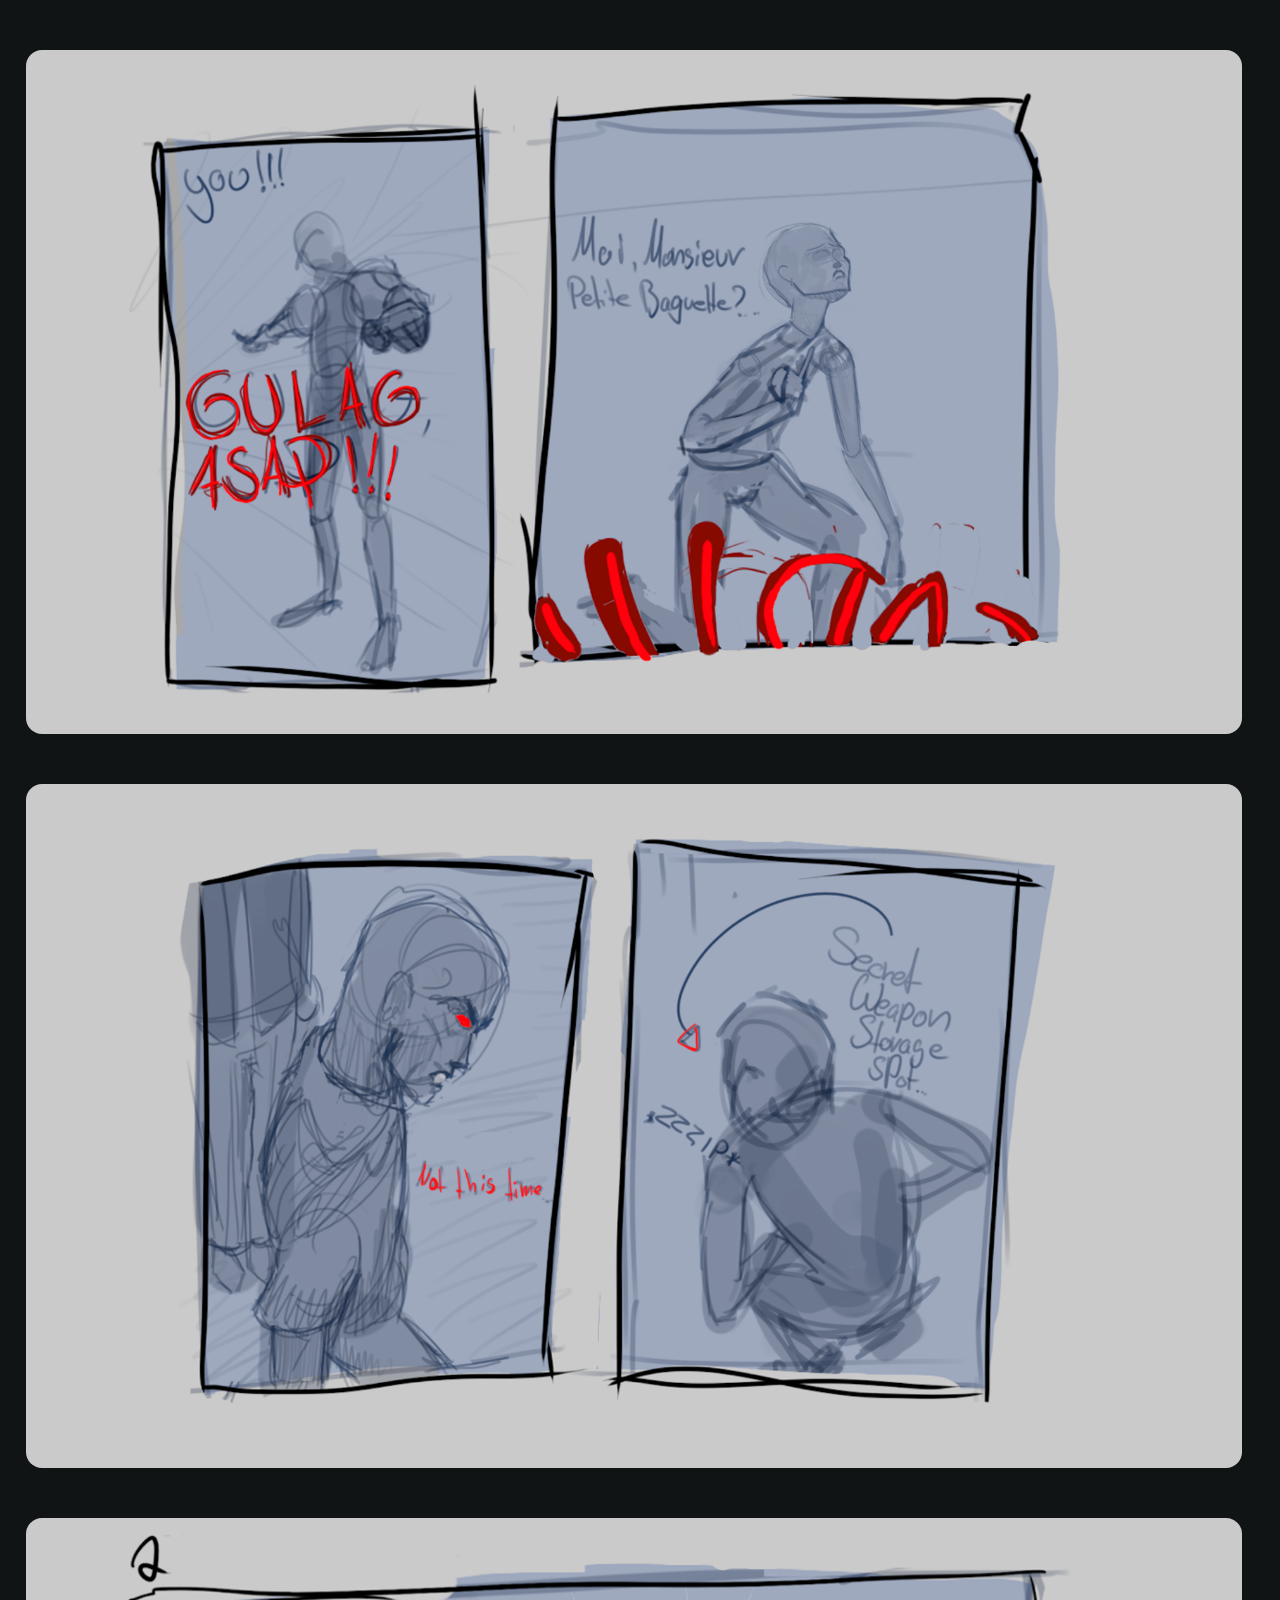
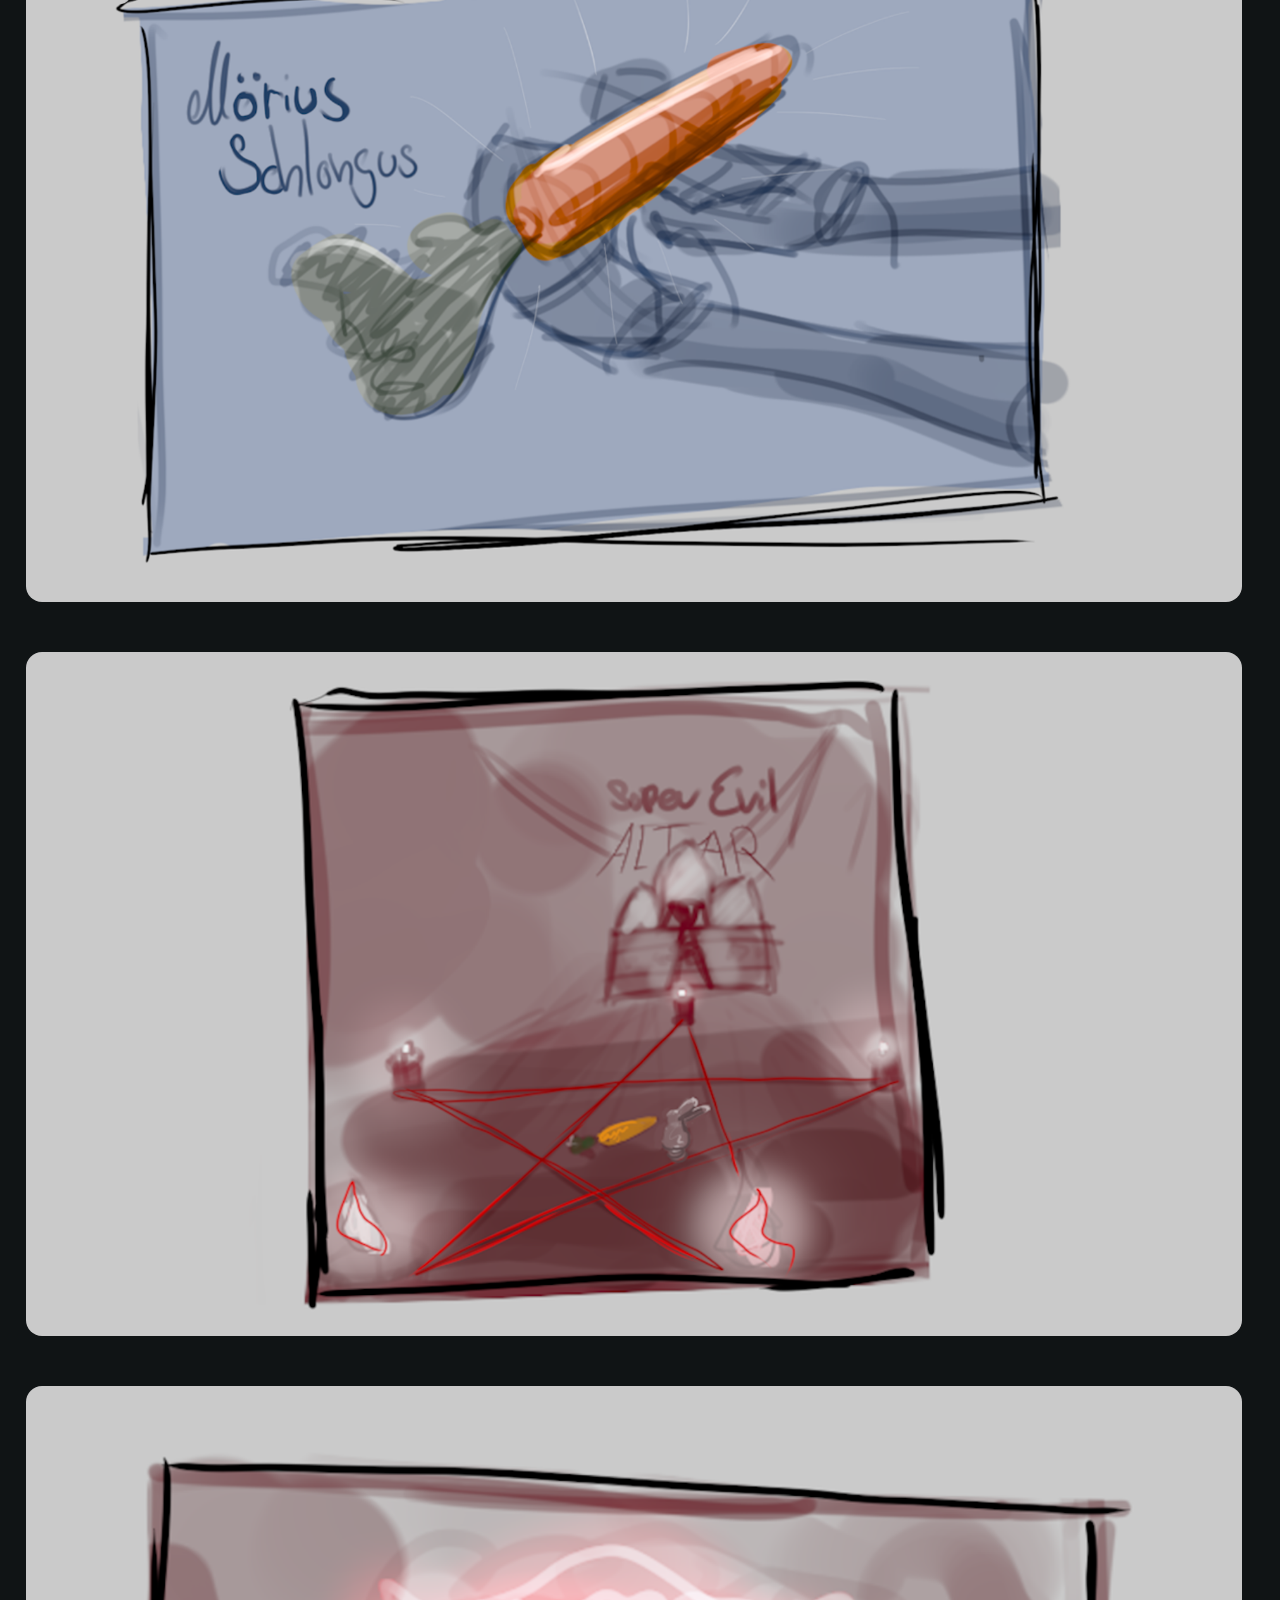
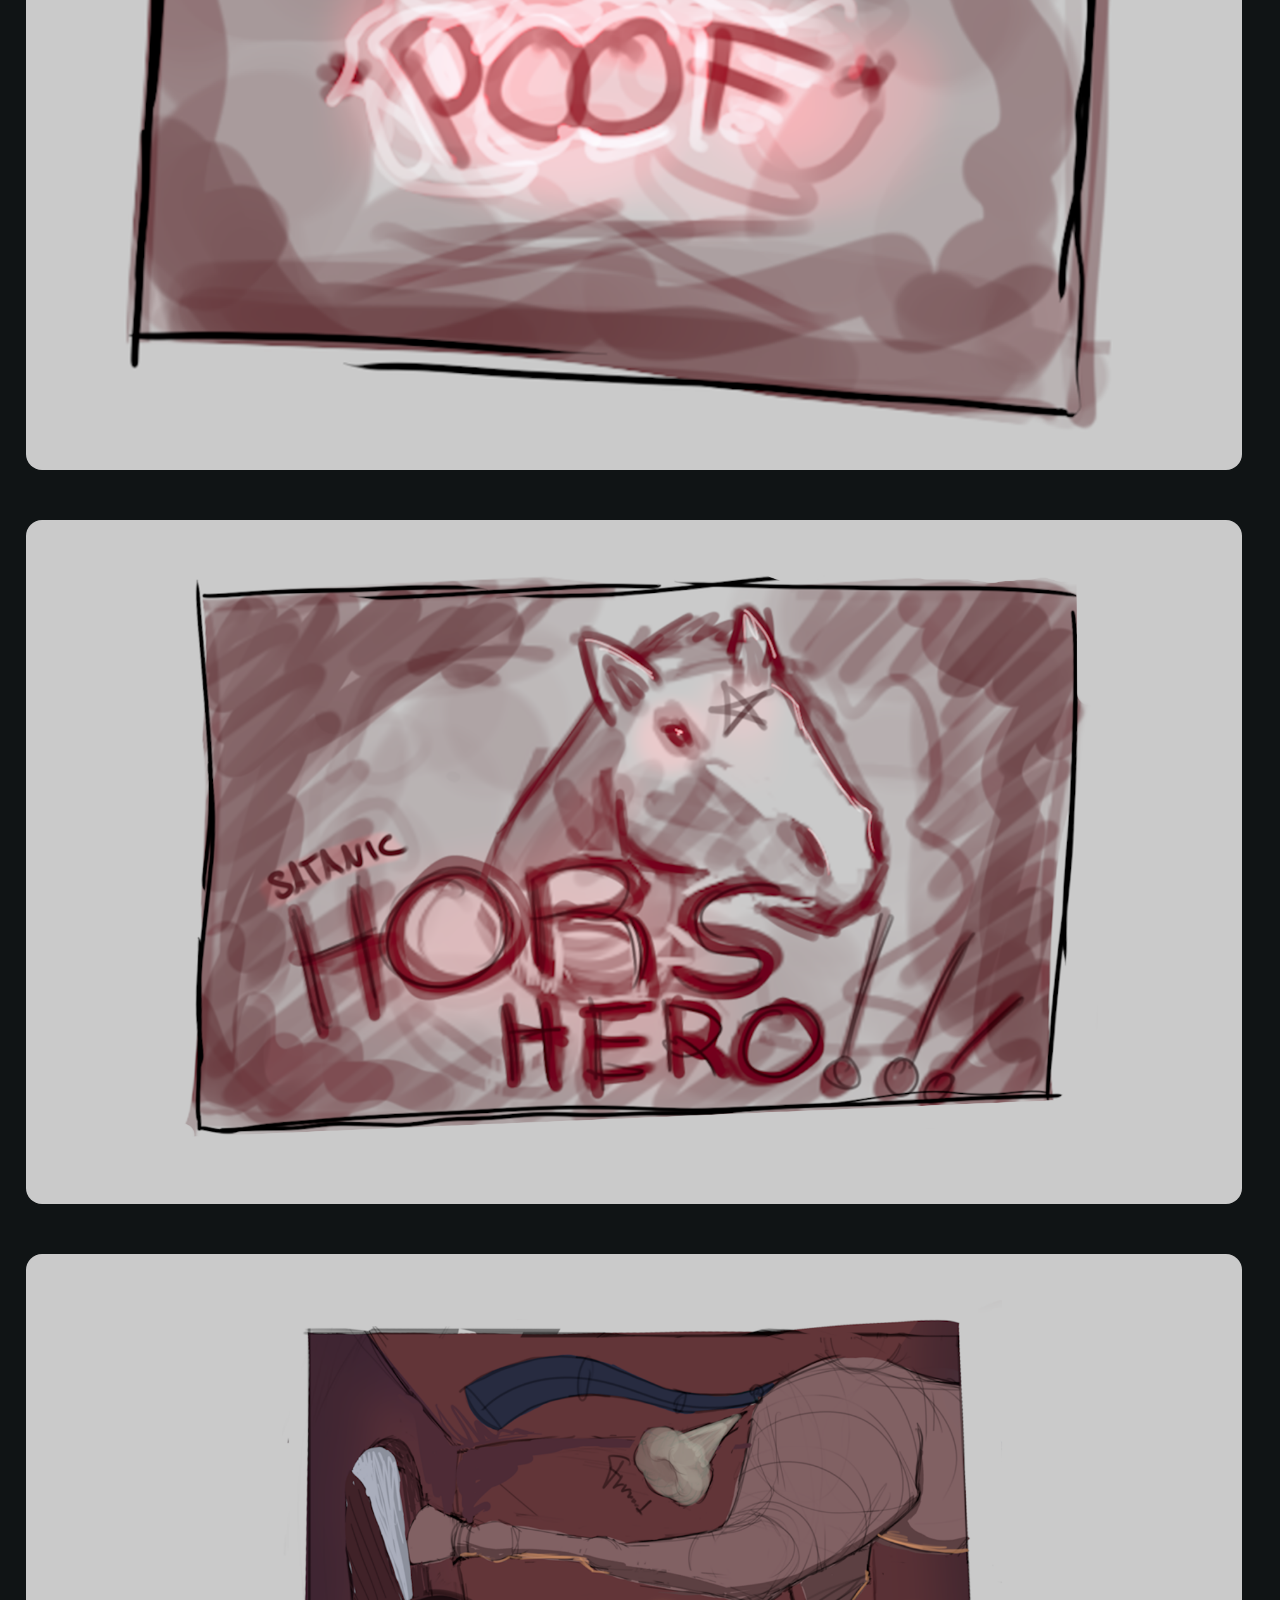
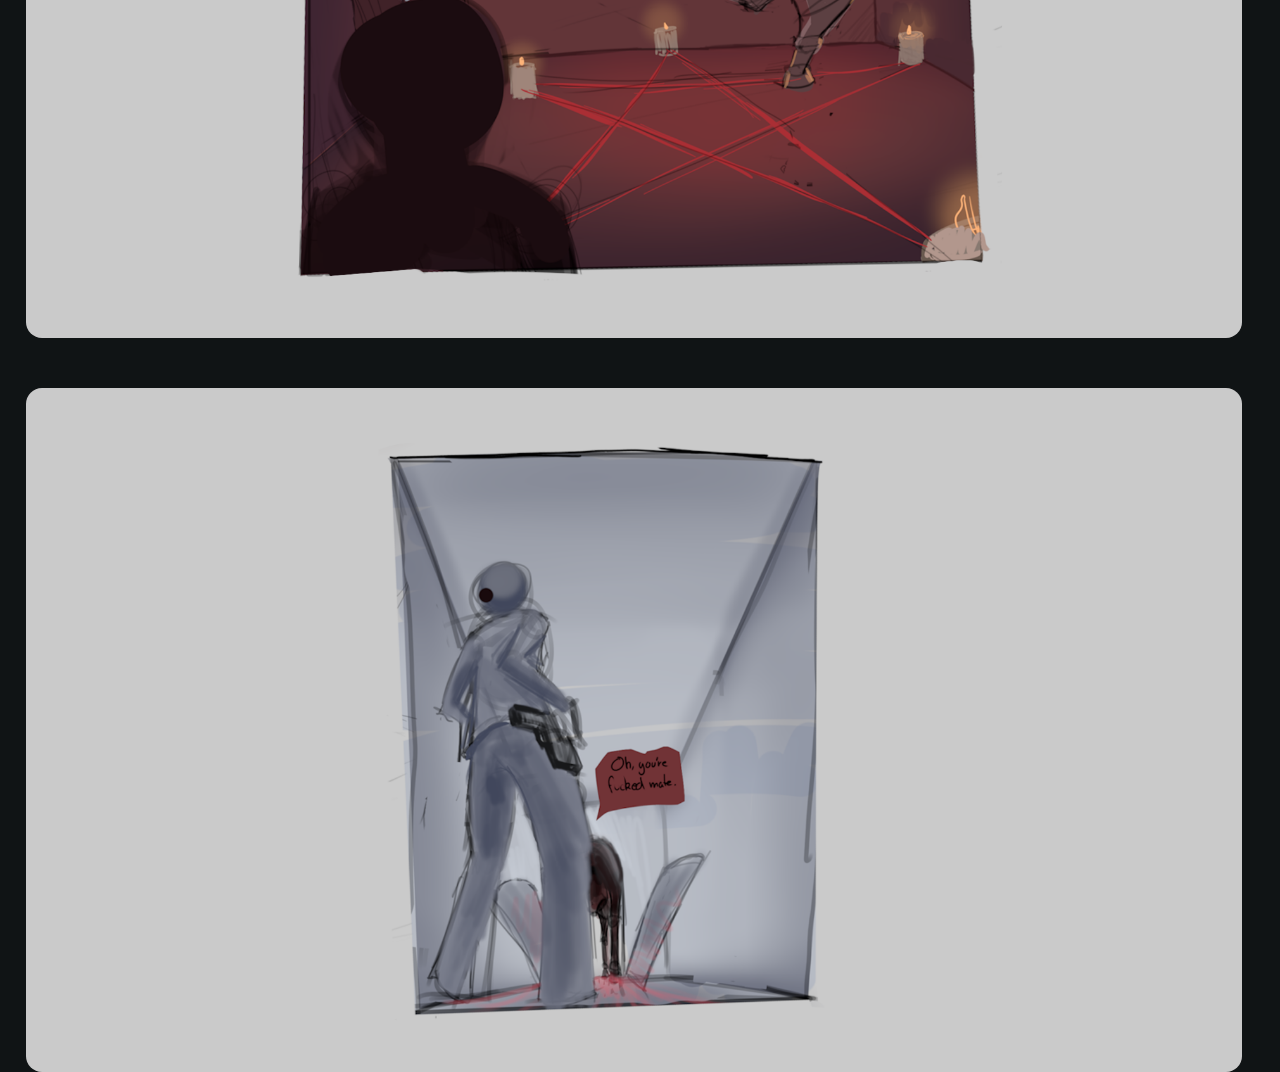
==== satanicHorsHero.html @ ced4c49f "more css and iteration,navscreen, second html file for cartoon" ====
<header>
    <link rel="stylesheet" href="styleCartoon.css">
</header>
<body>

<div id="viewerWrapper">
    <img src="/img/1.png" alt="">
    <img src="/img/2.png" alt="">
    <img src="/img/3.png" alt="">
    <img src="/img/4.png" alt="">
    <img src="/img/5.png" alt="">
    <img src="/img/6.png" alt="">
    <img src="/img/7.png" alt="">
    <img src="/img/8.png" alt="">
    
</div>
</body>
---- styleCartoon.css ----
body {
    background-color: rgb(16, 20, 21);
    height: 100vh;
    width: 100vw;
    padding: 0;
    margin: 0;
    
}






h3 {
    padding: 2.5em;
}
img{
    object-fit: contain;
    float: left;
    width: 95%;
    
    height: auto;
    margin-top: 50px ;
    
    margin-left: 2%;
    padding-left: 0;

    border-radius: 1em;
    
}
#viewerWrapper{
scroll-snap-type: mandatory;

width: 100vw;
height: 100dvh;
float: left;
margin: 0;
padding: 0;



















}
.box {
    border-radius: .5em;
    border-style: solid;
    border-width: .1em;
    color: rgb(0, 0, 0);
    border-color: rgba(151, 107, 188, 0.352);
    text-align: center;
    padding: 0;
    width: 16em;
    height: 10em;
    background-color: rgb(7, 20, 23);
    float: left;
    margin-right:  .2em;
    margin-left:   .2em;
    margin-bottom: .2em;
    margin-top:    .13em;
}
#box1{
    background-color: rgb(139, 124, 225);
    background: linear-gradient(90deg, rgb(202, 204, 210) 0%,  rgb(157, 168, 186) 110%);
}
#box2{
    background-color: rgb(213, 119, 152);
}
.boxrow{
    height: fit-content;
    justify-self: center;
    vertical-align: middle;
    width: fit-content;
}
#boxWrapper{
    
    top: 9em;
    justify-self: center;
    padding: 5em;
    min-height: 80em;
    min-width: 50em;
    
    position: relative;
    
}
#testwrapper{
    box-shadow: -5px -5px 15px rgba(64, 77, 75, 0.522);
    background-color: rgb(7, 14, 21);
    overflow: hidden;
    border-style: solid;
    border-color: rgb(26, 28, 46);
    
    padding-top: 1em;
    padding-bottom: .9em;
    min-height: 11.4em;
    width: 35em;
    border-radius: 1em;
    border-width: 2px;
}
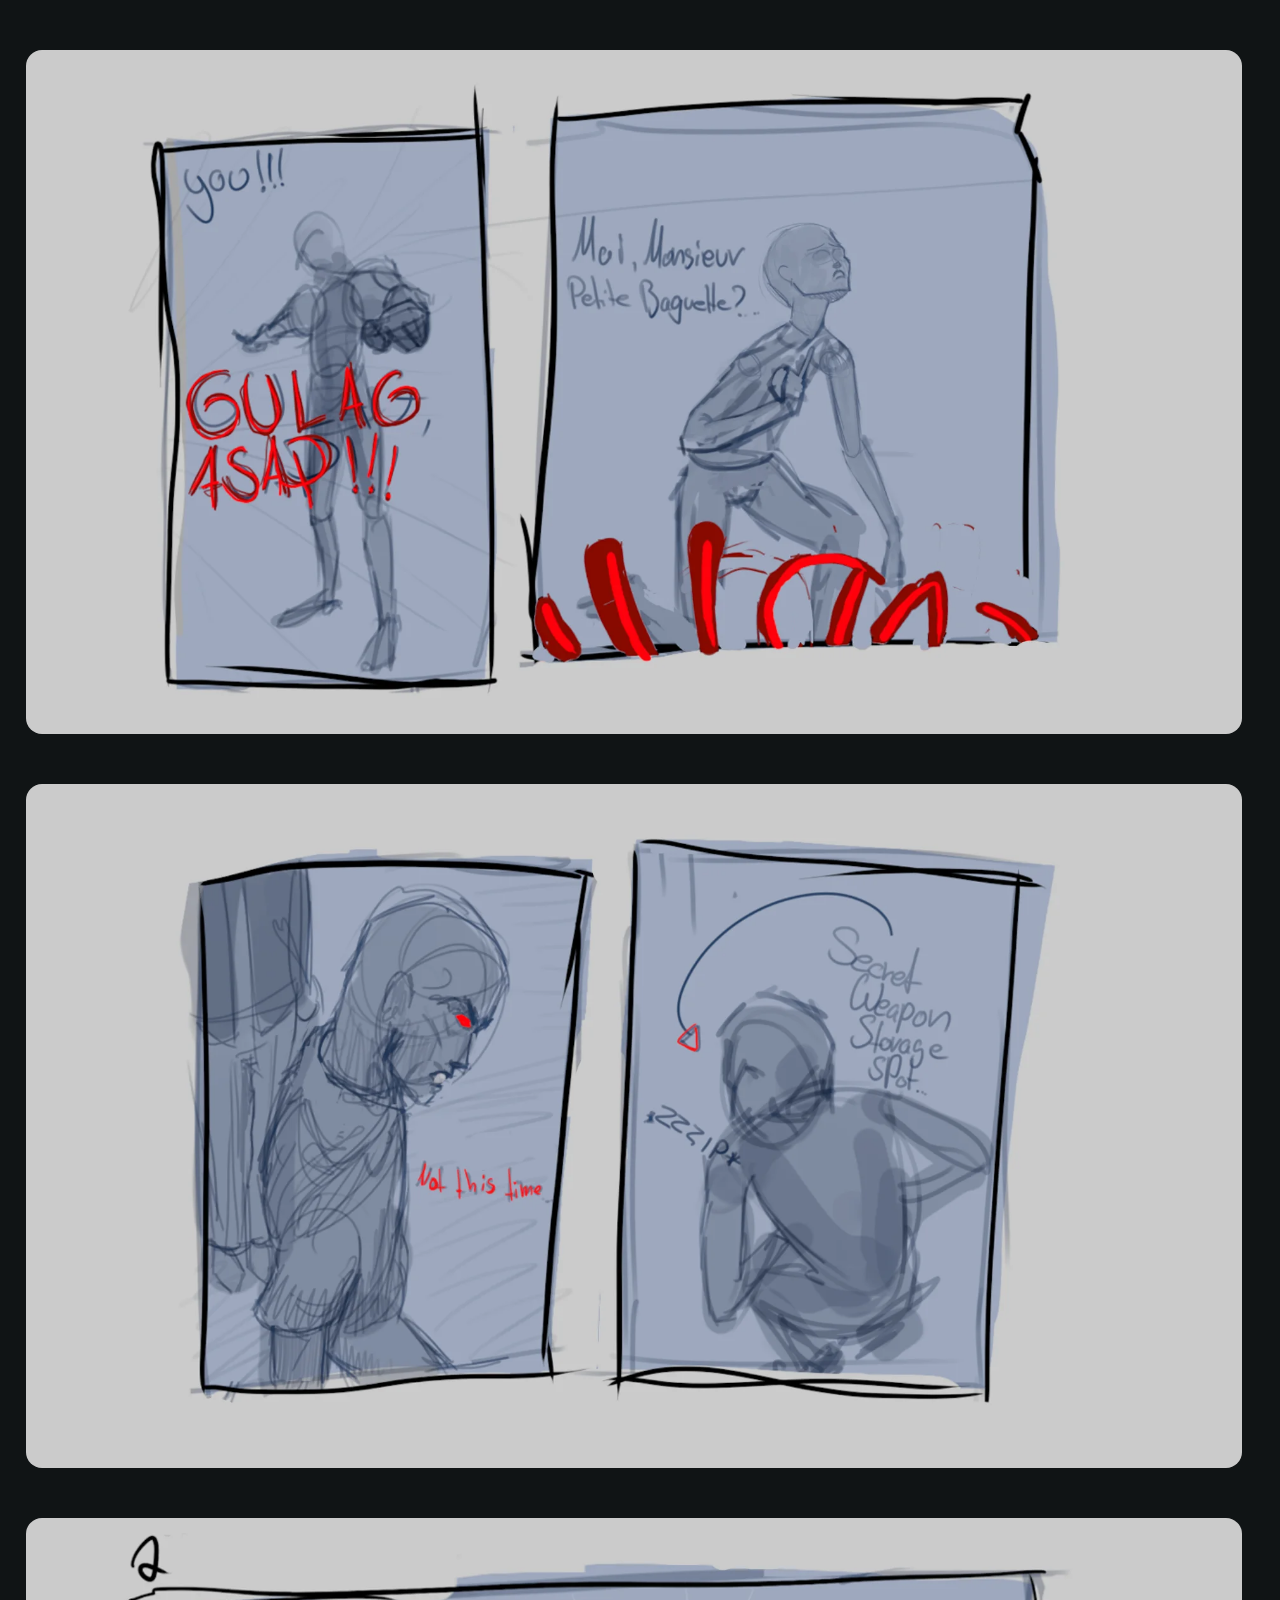
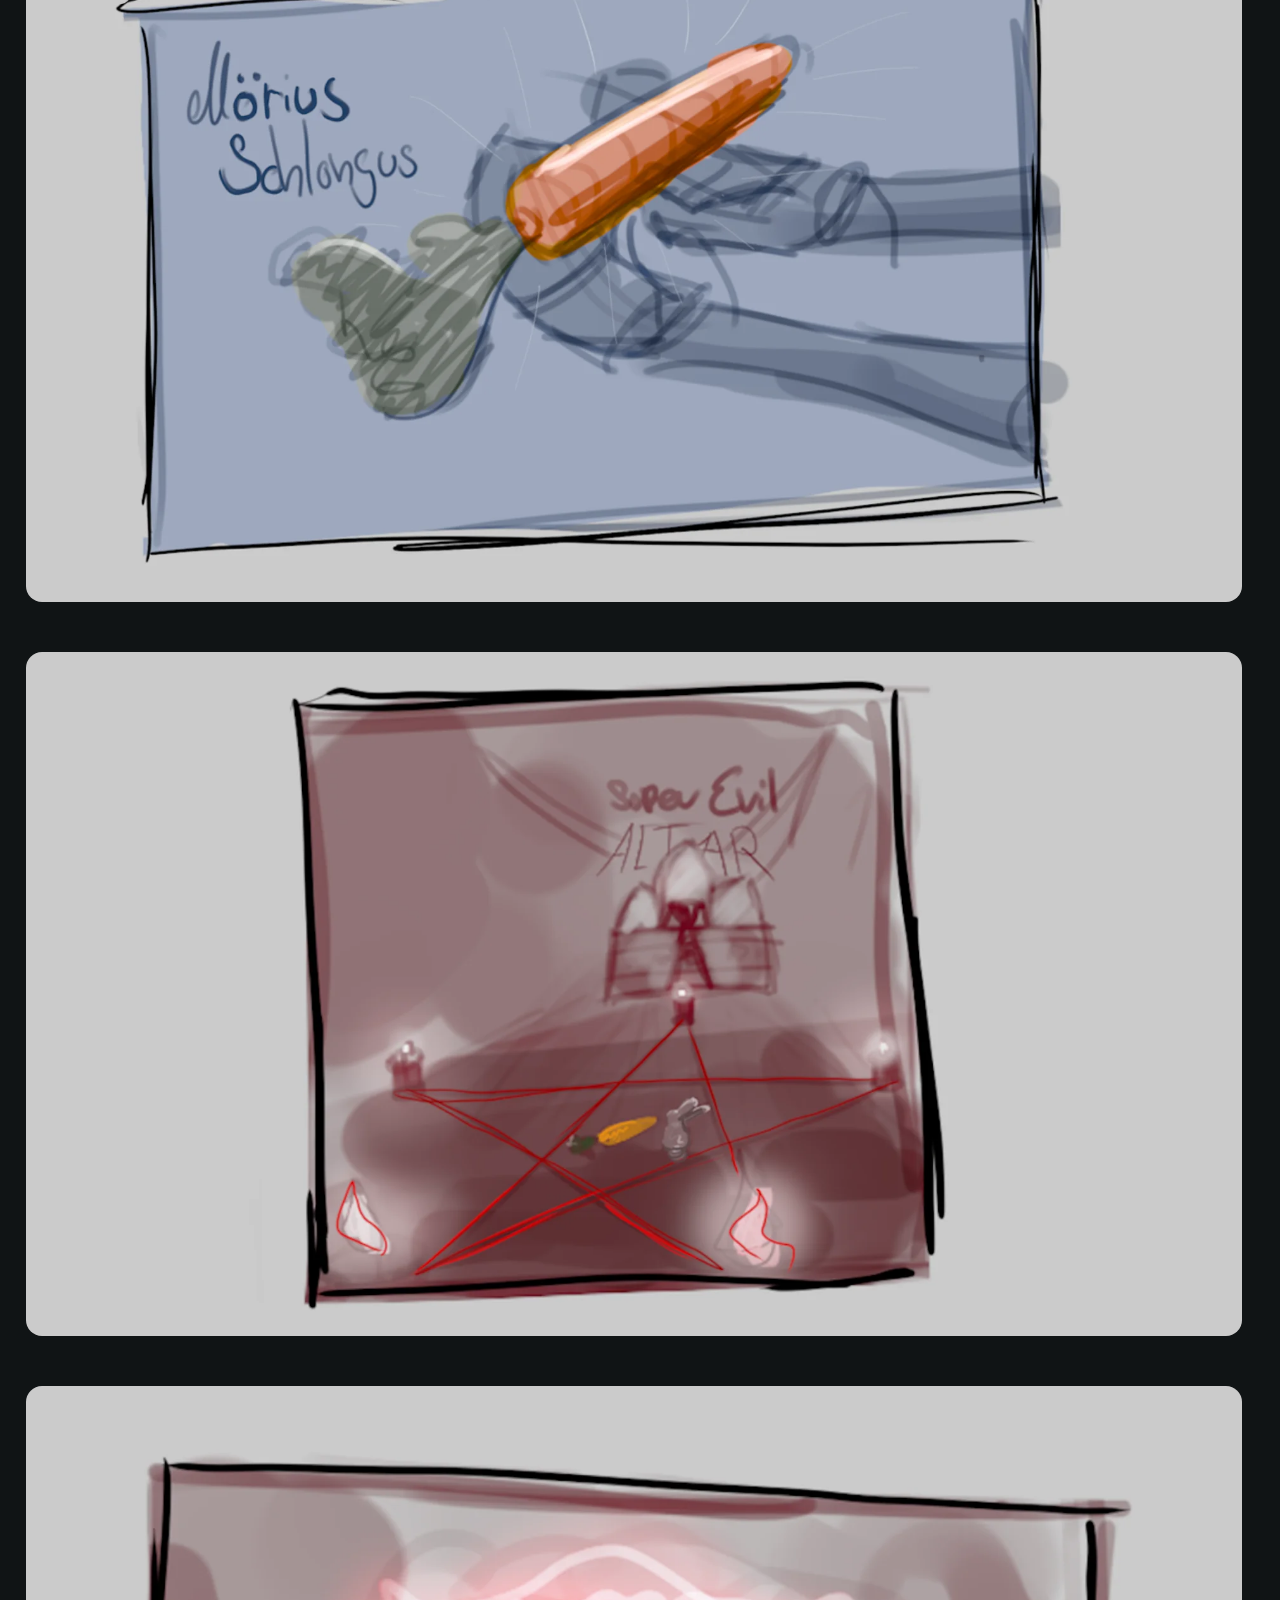
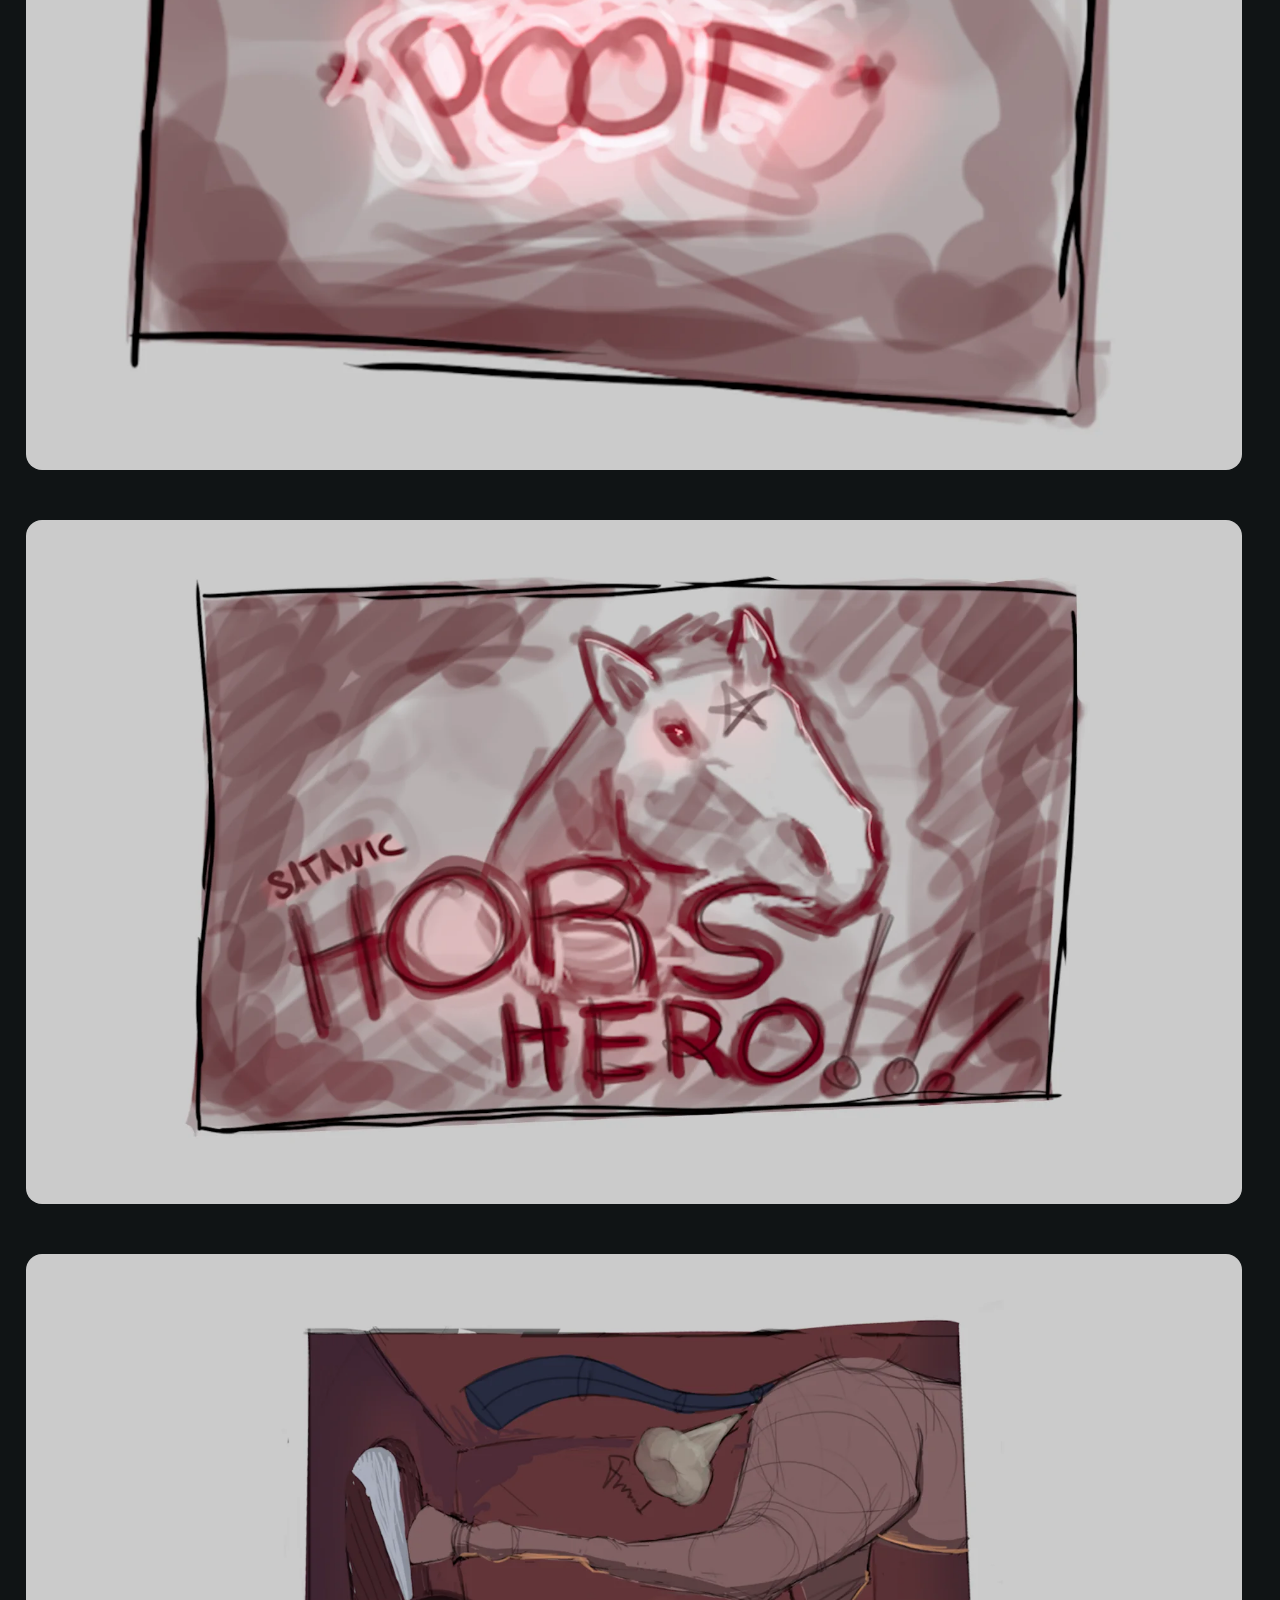
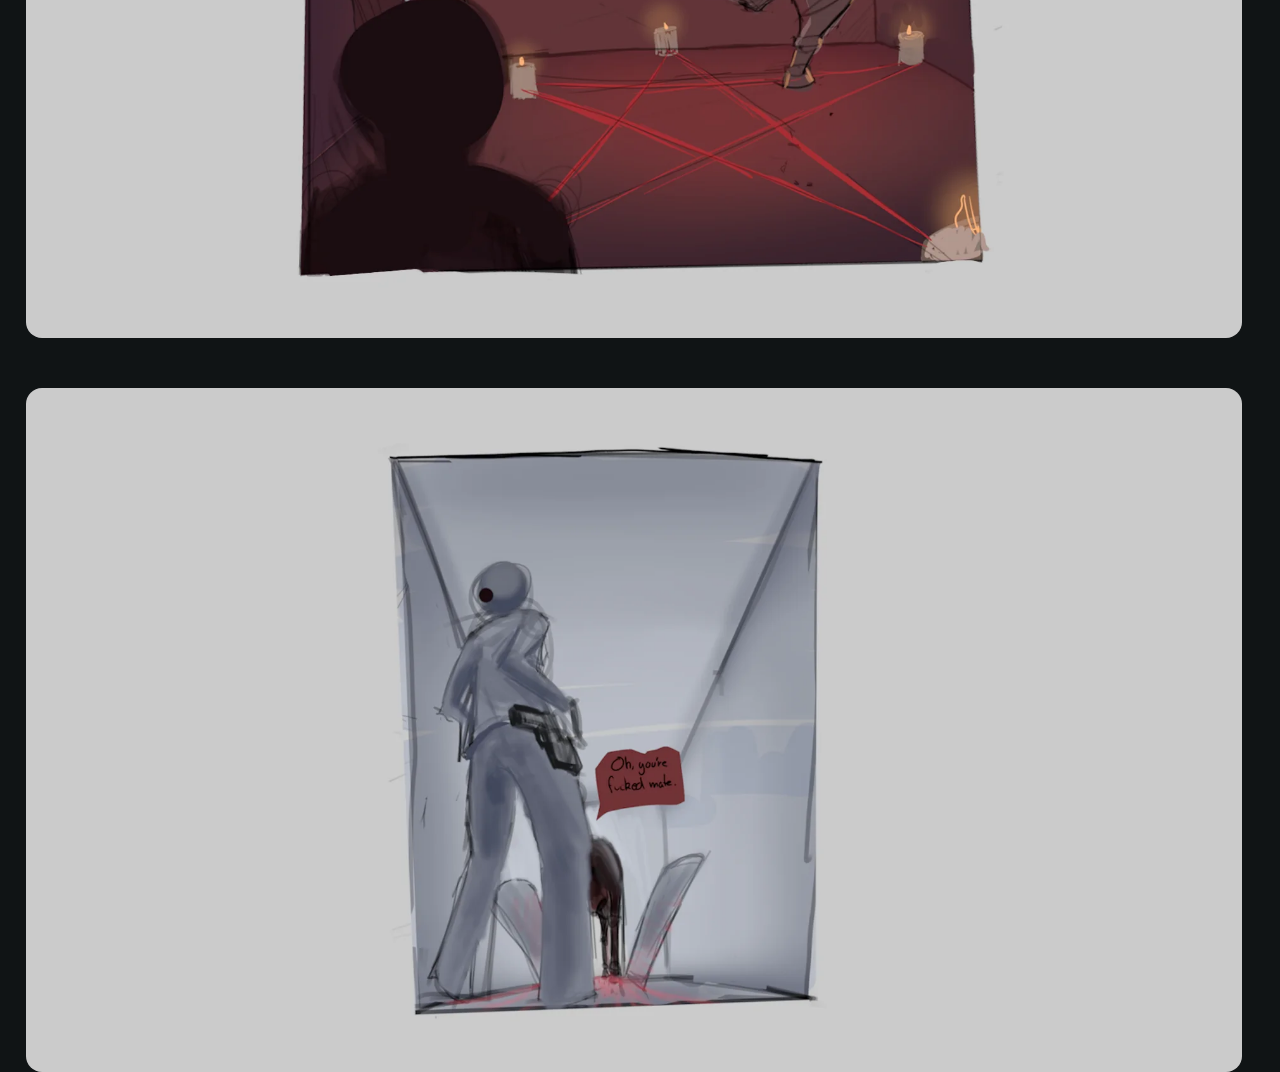
==== commit 7a18f8e0: "converted from png to webp and probably did other things too." ====
--- a/satanicHorsHero.html
+++ b/satanicHorsHero.html
@@ -4,14 +4,14 @@
 <body>
 
 <div id="viewerWrapper">
-    <img src="/img/1.png" alt="">
-    <img src="/img/2.png" alt="">
-    <img src="/img/3.png" alt="">
-    <img src="/img/4.png" alt="">
-    <img src="/img/5.png" alt="">
-    <img src="/img/6.png" alt="">
-    <img src="/img/7.png" alt="">
-    <img src="/img/8.png" alt="">
+    <img src="/img/1.webp" alt="">
+    <img src="/img/2.webp" alt="">
+    <img src="/img/3.webp" alt="">
+    <img src="/img/4.webp" alt="">
+    <img src="/img/5.webp" alt="">
+    <img src="/img/6.webp" alt="">
+    <img src="/img/7.webp" alt="">
+    <img src="/img/8.webp" alt="">
     
 </div>
 </body>
